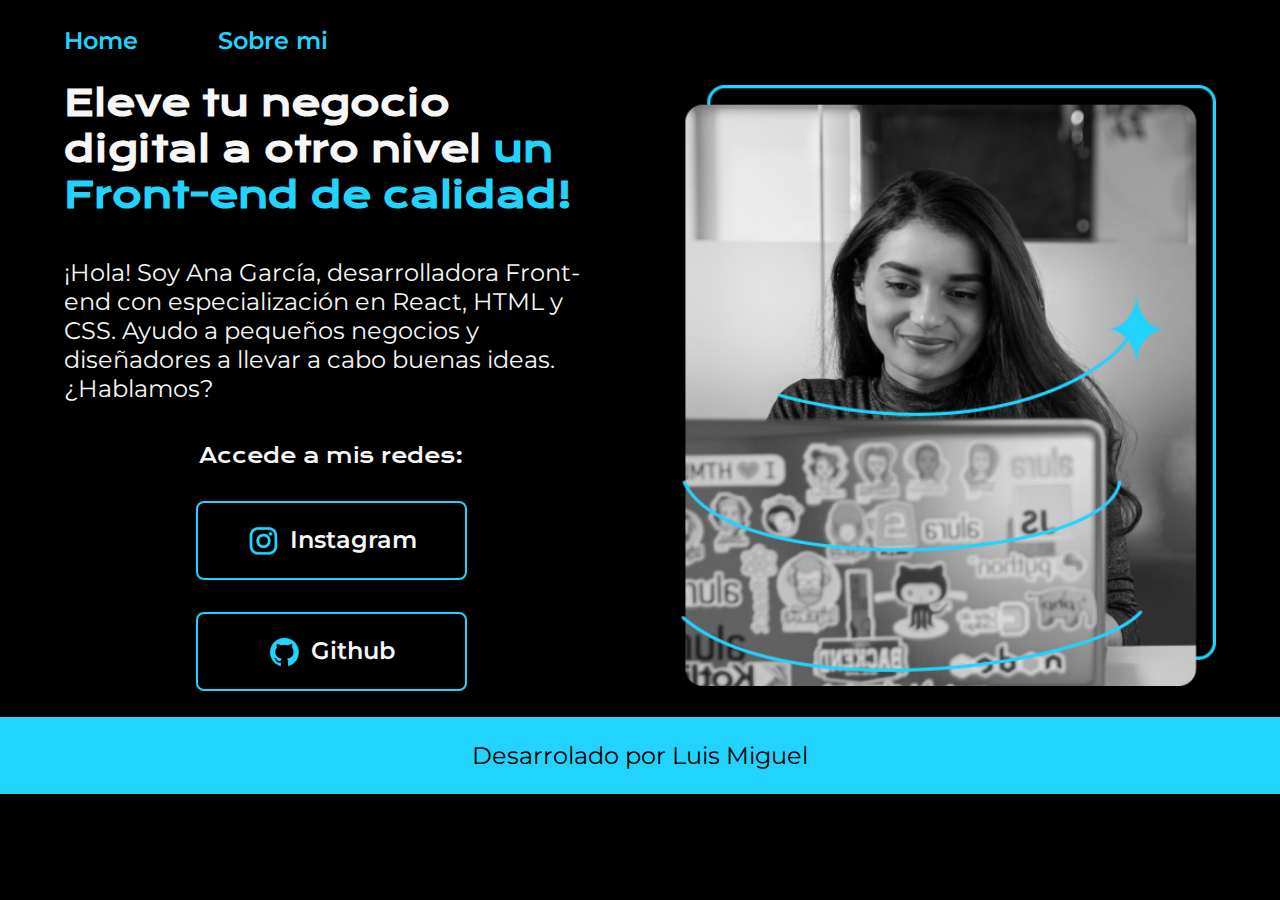
==== index.html @ 4ed84955 "Creando proyecto" ====
<!DOCTYPE html>
<html lang="es-co">

<head>
    <meta charset="UTF-8">
    <meta name="viewport" content="width=device-width, initial-scale=1.0">
    <title>Portafolio</title>
    <link rel="stylesheet" href="./Styles/style.css">
</head>

<body>
    <header class="header">
        <nav class="header_menu">
            <a class="header_menu_link" href="index.html">Home</a>
            <a class="header_menu_link" href="about.html">Sobre mi</a>

        </nav>
    </header>
    <main class="presentacion">
        <section class="presentacion_contenido">
            <h1 class="presentacion_contenido_titulo">Eleve tu negocio digital a otro nivel <strong
                    class="titulodestacado"> un Front-end de calidad!</strong>
            </h1>
            <p class="presentacion_contenido_parrafo">¡Hola! Soy Ana García, desarrolladora Front-end con
                especialización en React, HTML y CSS. Ayudo a pequeños negocios y diseñadores a llevar a cabo buenas
                ideas. <span>¿Hablamos?</span>
            </p>
            <div class="presentacion_enlaces">
                <h2 class="presentacion_enlaces_subtitulo">Accede a mis redes:</h2>
                <a class="presentacion_enlaces_link" href="https://www.instagram.com/">
                    <img src="assets/instagram.png">
                    Instagram</a>
                <a class="presentacion_enlaces_link" href="https://github.com/">
                    <img src="assets/github.png">
                    Github</a>
            </div>
        </section>
        <img class="presentacion__imagen" src="imagenes/chica.png" alt="imagen de ana gracia trabajando">
    </main>
    <footer class="footer">
        <p>Desarrolado por Luis Miguel</p>
    </footer>
</body>

</html>
---- Styles/style.css ----
@import url('https://fonts.googleapis.com/css2?family=Krona+One&family=Montserrat:ital,wght@0,100..900;1,100..900&display=swap');

:root {
    --color-primario: #000000;
    --color-secundario: #F6F6F6;
    --color-terciario: #22D4FD;
    --color-hover: #272727;

    --fuente-monserrat: "Montserrat", sans-serif;
    --fuenta-krona: "Krona One", sans-serif;
}

* {
    padding: 0;
    margin: 0;
}

body {
    background-color: var(--color-primario);
    color: var(--color-secundario);
    box-sizing: border-box;
}



.titulodestacado {
    color: var(--color-terciario);
}

.header {
    padding: 2% 0% 0% 5%;
}

.header_menu {
    display: flex;
    gap: 80px;
}

.header_menu_link {
    font-family: var(--fuente-monserrat);
    font-size: 1.5rem;
    font-weight: 600;
    color: var(--color-terciario);
    text-decoration: none;
}

.presentacion {
    display: flex;
    align-items: center;
    padding: 2% 5%;
    justify-content: space-between;
    gap: 82px;
}

.presentacion_contenido {
    width: 50%;
    display: flex;
    flex-direction: column;
    gap: 40px;
}

.presentacion_contenido_titulo {
    font-size: 2.25rem;
    font-family: var(--fuenta-krona);
}

.presentacion_contenido_parrafo {
    font-size: 1.5rem;
    font-family: var(--fuente-monserrat);
}

.presentacion_enlaces {
    display: flex;
    justify-content: space-between;
    flex-direction: column;
    align-items: center;
    gap: 32px;
}

.presentacion_enlaces_link {
    width: 378px;
    text-align: center;
    padding: 21.5px 0;
    border-radius: 8px;
    width: 50%;
    font-family: var(--fuente-monserrat);
    font-size: 1.5rem;
    font-weight: 600;
    text-decoration: none;
    color: var(--color-secundario);
    border: 2px solid var(--color-terciario);
    display: flex;
    justify-content: center;
    gap: 10px;
}

.presentacion_enlaces_link:hover {
    background-color: var(--color-hover);
}

.presentacion__imagen {
    width: 50%;
}

.presentacion_enlaces_subtitulo {
    font-family: var(--fuenta-krona);
    font-size: 20px;
    font-weight: 400;
}

.footer {
    background-color: var(--color-terciario);
    padding: 24px;
    color: var(--color-primario);
    text-align: center;
    font-family: var(--fuente-monserrat);
    font-size: 1.5rem;
    font-weight: 400;
}

.imagenmia {
    margin-top: -650px;
    width: 300px;
    height: auto;
}

@media (max-width:1200px) {
    .header {
        padding: 2%;
    }

    .header_menu {
        justify-content: center;
        gap: 60px;
    }

    .header_menu_link {
        font-size: 1.1rem;
    }

    .presentacion {
        flex-direction: column-reverse;
        padding: 5%;
    }

    .presentacion_contenido {
        width: auto;
    }
}
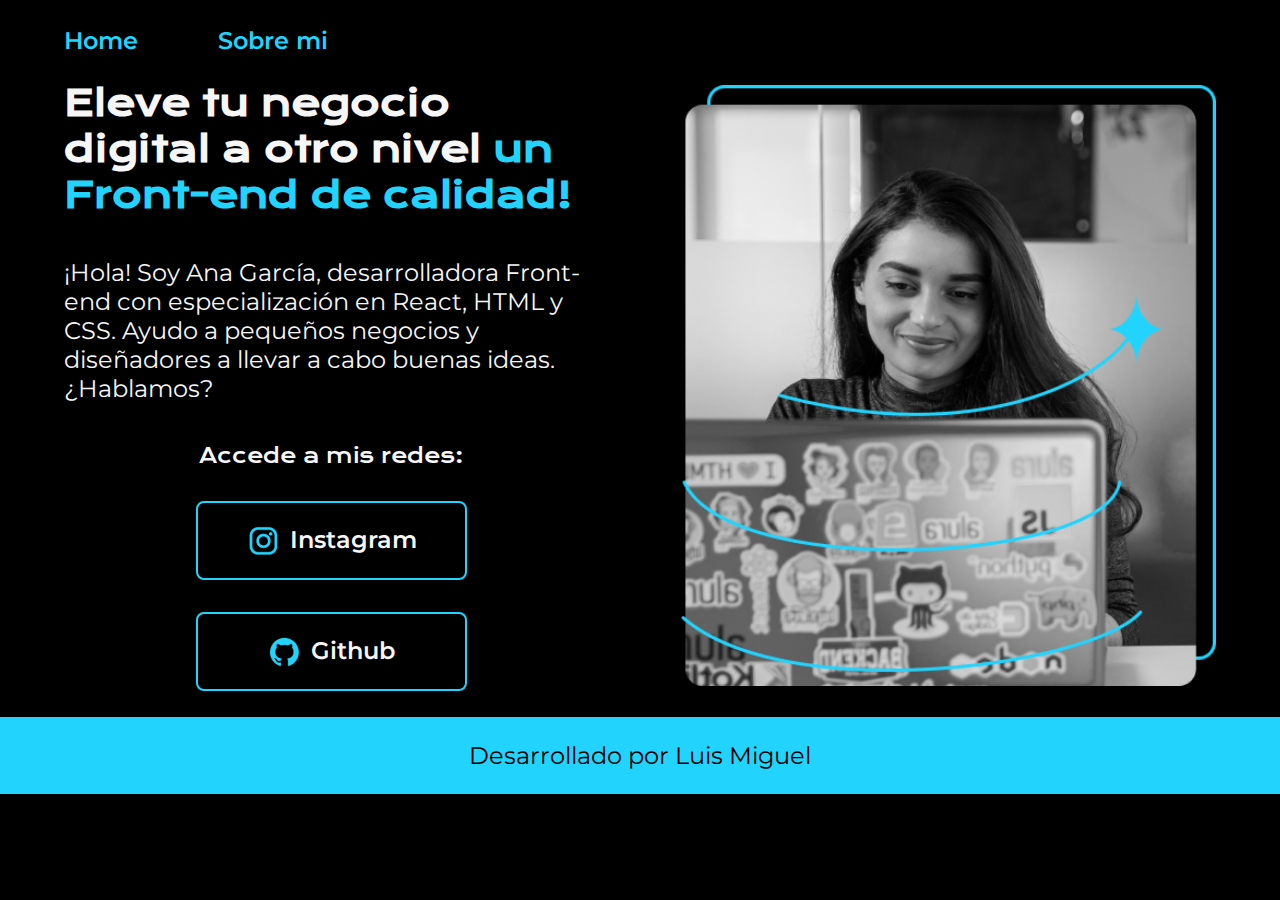
==== commit 22b08c64: "Actualizacion hmtl" ====
--- a/index.html
+++ b/index.html
@@ -38,7 +38,7 @@
         <img class="presentacion__imagen" src="imagenes/chica.png" alt="imagen de ana gracia trabajando">
     </main>
     <footer class="footer">
-        <p>Desarrolado por Luis Miguel</p>
+        <p>Desarrollado por Luis Miguel</p>
     </footer>
 </body>
 
